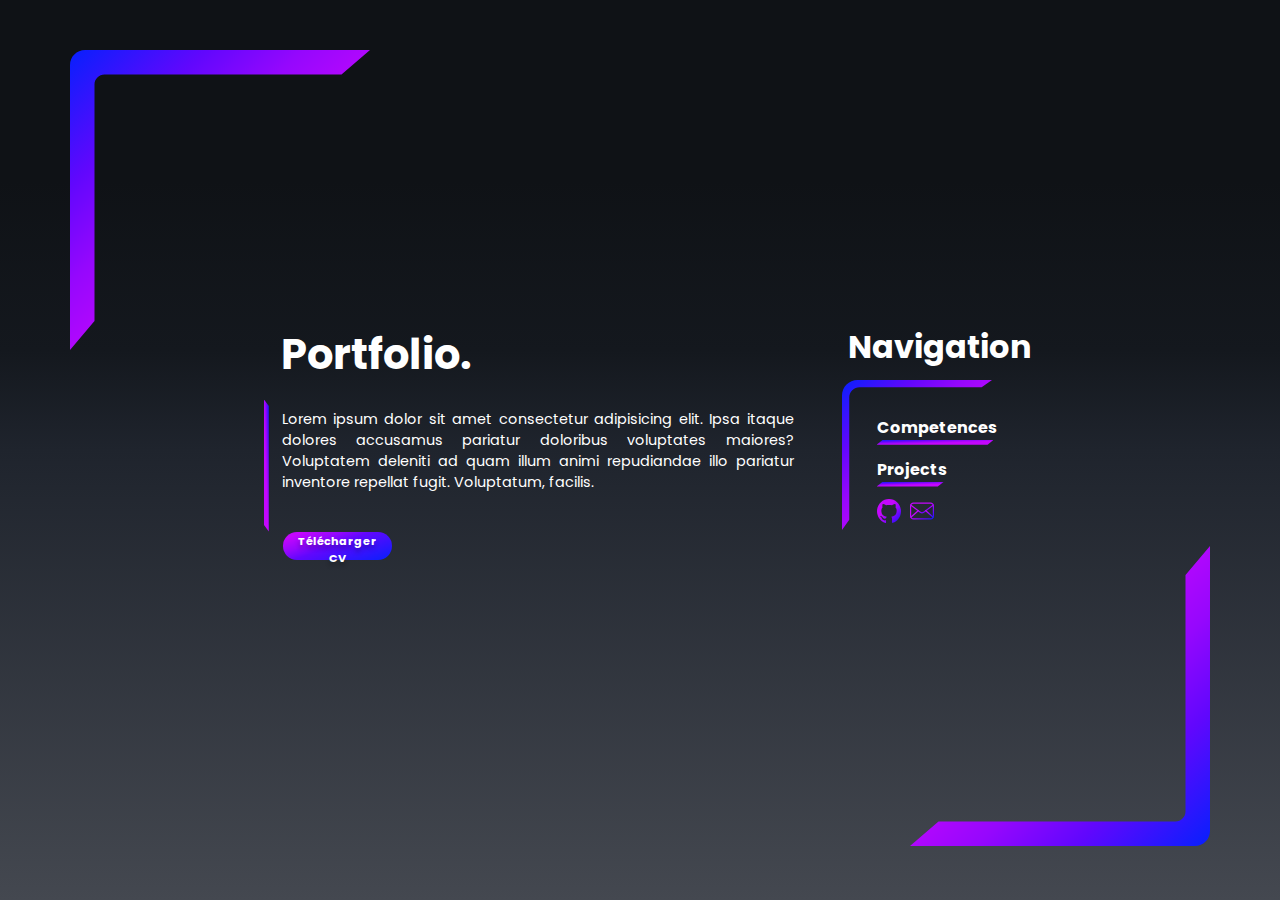
==== index.html @ 78bd948c "début caroussel" ====
<!DOCTYPE html>
<html lang="fr">
  <head>
    <link rel="stylesheet" href="/css/style.css" />
    <meta charset="UTF-8" />
    <meta name="viewport" content="width=device-width, initial-scale=1.0" />
    <title>Portfolio</title>
  </head>
  <body>
    <div class="Leftcorner">
      <img src="/src/svg/ Leftcorner.svg" alt="Leftcorner" />
    </div>
    <main>
      <article class="portfolioDiv">
        <h1 id="Portfolio">Portfolio.</h1>
        <section class="descrition">
          <div class="vline"></div>
          <p>
            Lorem ipsum dolor sit amet consectetur adipisicing elit. Ipsa itaque
            dolores accusamus pariatur doloribus voluptates maiores? Voluptatem
            deleniti ad quam illum animi repudiandae illo pariatur inventore
            repellat fugit. Voluptatum, facilis.
          </p>
        </section>
        <button id="cv">
          <a
            href="/src/Doher_E_CV(VF).pdf"
            target="_blank"
            download="Doher_E_CV(VF).pdf"
            >Télécharger CV</a
          >
        </button>
      </article>
      <nav class="navigation">
        <h1 id="navTitle">Navigation</h1>
        <section class="container">
          <div class="competences">
            <a href="/page/competences.html" id="competences">Competences</a>
            <div class="hline"></div>
          </div>
          <div class="project">
            <a href="/page/project.html" id="project">Projects</a>
            <div class="hline"></div>
          </div>
          <div class="iconContainer">
            <a href="https://github.com/ElvenDo">
              <img
                src="/src/svg/logogit.svg"
                href="https://github.com/ElvenDo"
                id="logogit"
              />
            </a>
            <a href="mailto:elvendoher38@gmail.com">
              <img src="/src/svg/emailIcon.svg" id="emailIcon" />
            </a>
          </div>
        </section>
      </nav>
    </main>
    <div class="RightCorner">
      <img src="src/svg/RightCorner.svg" alt="RightCorner" />
    </div>
  </body>
</html>
---- css/style.css ----
@import url('https://fonts.googleapis.com/css2?family=Poppins:wght@400;700&display=swap');

:root {
  --buttonfade: linear-gradient(-200deg, #C407FD 11%, #9607FD 31%, #6107FD 47%, #0720FD 100%);
  --vfade: linear-gradient(88deg, #C407FD 41%, #9607FD 61%, #6107FD 77%, #0720FD 100%);
  --hfade: linear-gradient(358deg, #C407FD 41%, #9607FD 61%, #6107FD 77%, #0720FD 100%);
  --color: #FFFFFF;
  --bg: linear-gradient(180deg, #0F1216 20%, #14181E 39%, #1F242D 50%, #444850);
}

.Leftcorner {
  display: block !important;
  position: fixed;
  left: 70px;
  top: 50px;
  z-index: 1;
  background-attachment: fixed;
}

.RightCorner {
  display: block !important;
  position: fixed;
  right: 70px;
  bottom: 50px;
  z-index: 1;
  background-attachment: fixed;
}

body {
  display: flex;
  background: var(--bg) no-repeat fixed;
}

h1 {
  margin: auto;
  color: var(--color);
  font-family: "Poppins";
}

#navTitle {
  padding-left: 0.5vw;
  font-size: 2em;
  margin-bottom: 1vh;

}

#Portfolio {
  padding-left: 1.3vw;
  padding-bottom: 1.5vh;
  font-size: 2.6em;
}

.descrition {
  display: flex;
}

p {
  padding-left: 1vw;
  padding-top: 1vh;
  width: 40vw;
  font-size: 0.9em;
  text-align: justify;
  margin: 0;
  color: var(--color);
  font-family: "Poppins";
}

.vline {
  height: 8.25em;
  width: 0.3em;
  background: var(--vfade);
  clip-path: polygon(0 0, 100% 5%, 100% 100%, 0 95%);
}

main {
  width: 60vw;
  height: 30vh;
  margin: 35vh 0 0 20vw;
  justify-content: space-between;
  display: flex;
}

a {
  font-weight: 700;
  font-size: 1em;
  text-decoration: none;
  color: var(--color);
  font-family: "Poppins";

}

.container {
  background-repeat: no-repeat;
  background-image: url(../src/svg/LittleLeftCorner.svg);
  padding-left: 35px;
  padding-top: 35px;
  height: 145px;
  width: 145px;
  z-index: 1;
}

.competences,
.project {
  margin-bottom: 0.75em;
}

.competences>.hline {
  width: 7.3em;
  height: 0.3em;
  background: var(--hfade);
  clip-path: polygon(5% 0, 100% 0%, 95% 100%, 0 100%);
}

.project>.hline {
  width: 4.2em;
  height: 0.3em;
  background: var(--hfade);
  clip-path: polygon(9% 0, 100% 0%, 91% 100%, 0 100%);
}

.iconContainer {
  display: flex;
  width: 57px;
  justify-content: space-between;
  align-items: center;
}

button {
  width: 109px;
  height: 28px;
  font-size: 0.7em;
  margin-left: 1.5vw;
  border: none;
  border-radius: 30px;
  background: var(--buttonfade);
  color: var(--color);
  font-weight: 700;
  font-family: "Poppins";
  transition: all 600ms;

}
#emailIcon,#logogit{
  transition: all 600ms;

}
#emailIcon:hover {
  transform: translateY(-0.5vh);
}

#logogit:hover {
  transform: translateY(-0.5vh);
}
#cv>a{
  text-shadow: 0px 4px 4px rgb(0,0,0,0.25);
}
button:hover {
  transition: 700ms;
  transform: scale(1.1);
}
#competences,#project{
  transition:all 300ms;
}

#competences:hover {
  text-shadow: 1px 1px 1px white;
}

#project:hover {
  text-shadow: 1px 1px 1px white;
}
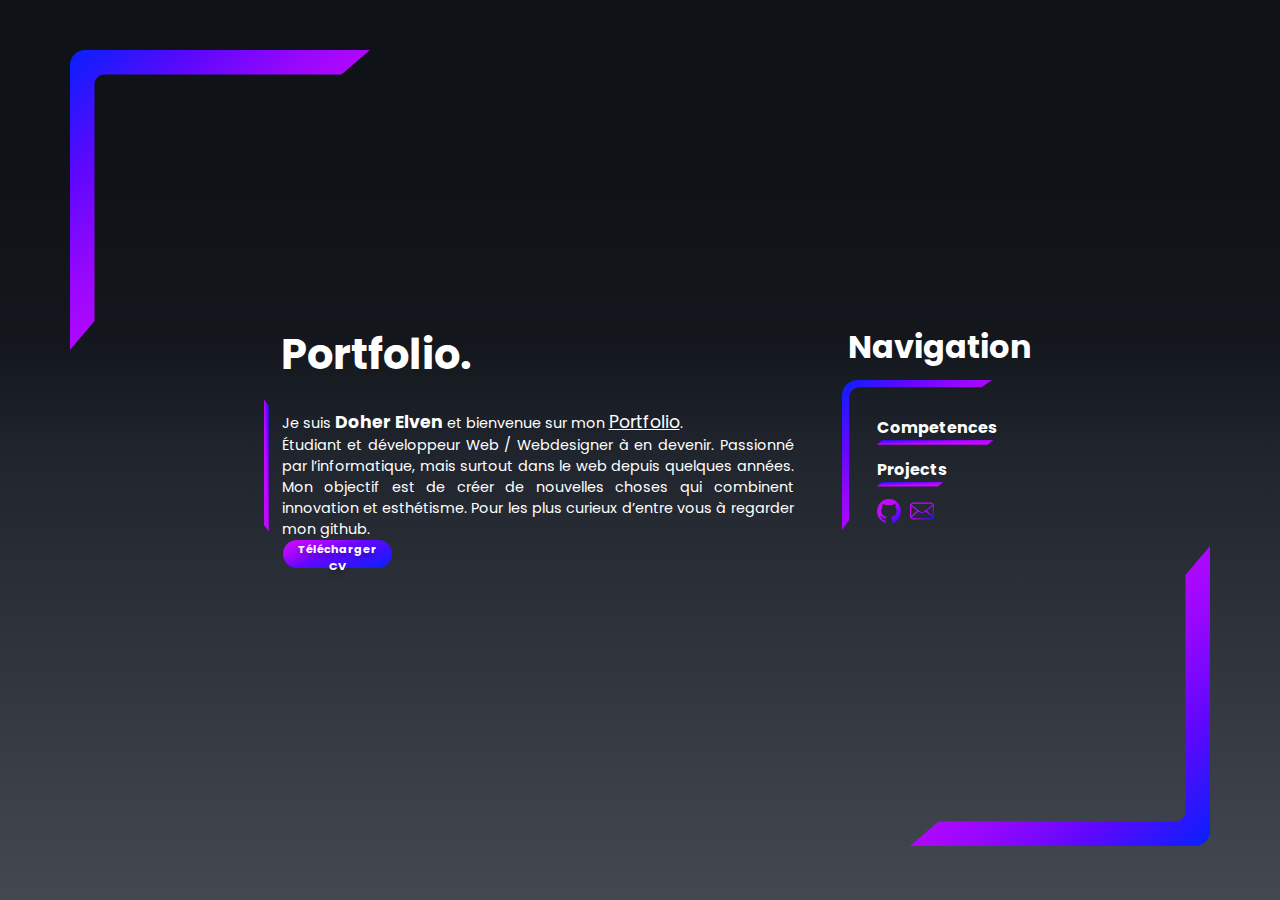
==== commit 16f35d5c: "remplissage page index" ====
--- a/index.html
+++ b/index.html
@@ -16,10 +16,10 @@
         <section class="descrition">
           <div class="vline"></div>
           <p>
-            Lorem ipsum dolor sit amet consectetur adipisicing elit. Ipsa itaque
-            dolores accusamus pariatur doloribus voluptates maiores? Voluptatem
-            deleniti ad quam illum animi repudiandae illo pariatur inventore
-            repellat fugit. Voluptatum, facilis.
+            Je suis <strong>Doher Elven</strong> et bienvenue sur mon <u>Portfolio</u>.<br> Étudiant et développeur Web / Webdesigner à en devenir. 
+            Passionné par l’informatique, mais surtout dans le web depuis quelques années. 
+            Mon objectif est de créer de nouvelles choses qui combinent innovation et esthétisme. 
+            Pour les plus curieux d’entre vous à regarder mon github.
           </p>
         </section>
         <button id="cv">
--- a/css/style.css
+++ b/css/style.css
@@ -64,7 +64,12 @@
   color: var(--color);
   font-family: "Poppins";
 }
-
+p > strong{
+  font-size: 1.2em;
+}
+p > u{
+  font-size: 1.2em;
+}
 .vline {
   height: 8.25em;
   width: 0.3em;
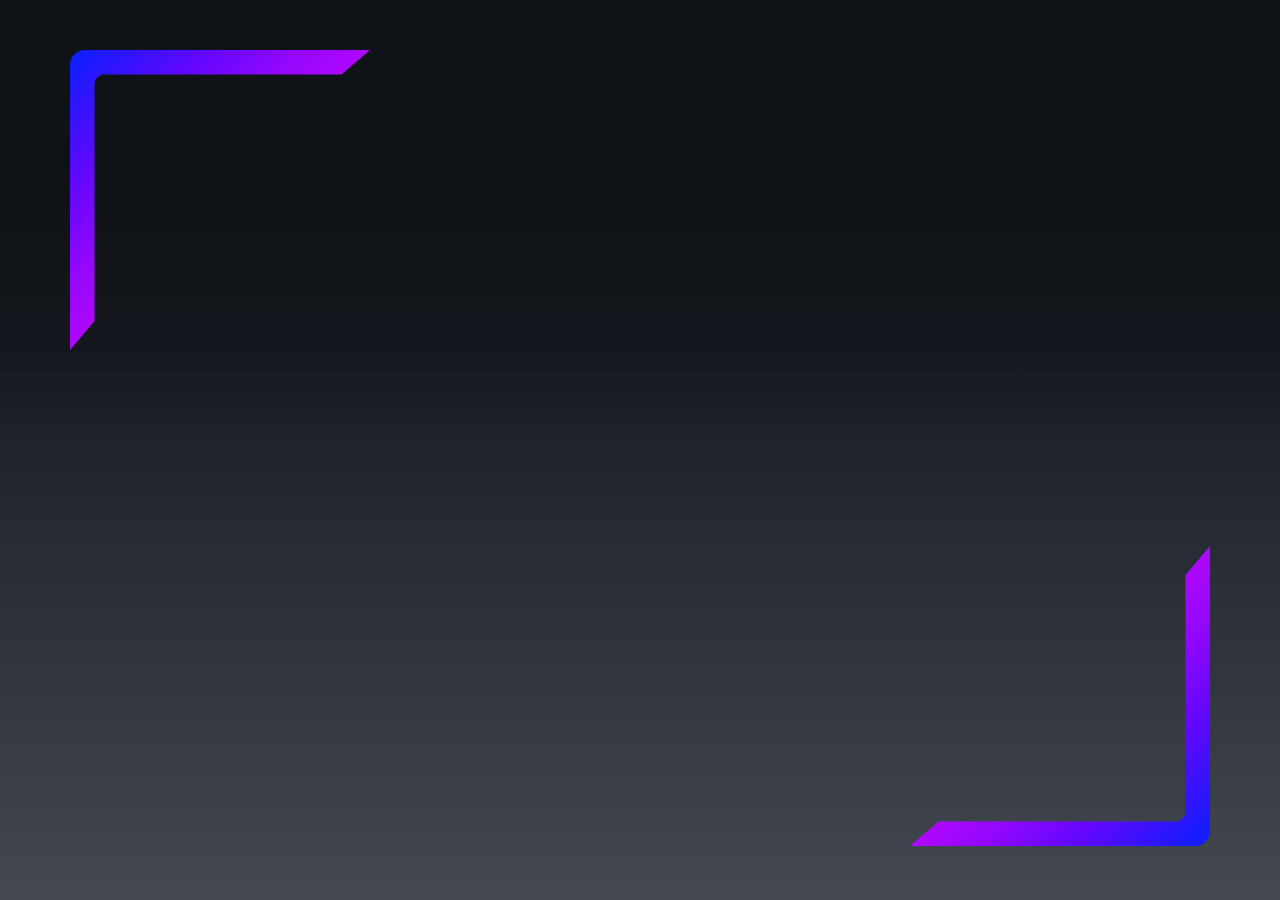
==== commit c17e369f: "page projet fini" ====
--- a/index.html
+++ b/index.html
@@ -12,7 +12,7 @@
     </div>
     <main>
       <article class="portfolioDiv">
-        <h1 id="Portfolio">Portfolio.</h1>
+        <h1 id="Portfolio">Portfolio</h1>
         <section class="descrition">
           <div class="vline"></div>
           <p>
--- a/css/style.css
+++ b/css/style.css
@@ -83,6 +83,8 @@
   margin: 35vh 0 0 20vw;
   justify-content: space-between;
   display: flex;
+  opacity: 0;
+  animation: slideEffect 200ms ease-in-out 200ms forwards;
 }
 
 a {
@@ -129,7 +131,17 @@
   justify-content: space-between;
   align-items: center;
 }
+@keyframes slideEffect {
+  from {
+    transform: translateY(100%);
+    opacity: 0;
+  }
 
+  to {
+    transform: translateY(0);
+    opacity: 1;
+  }
+}
 button {
   width: 109px;
   height: 28px;
